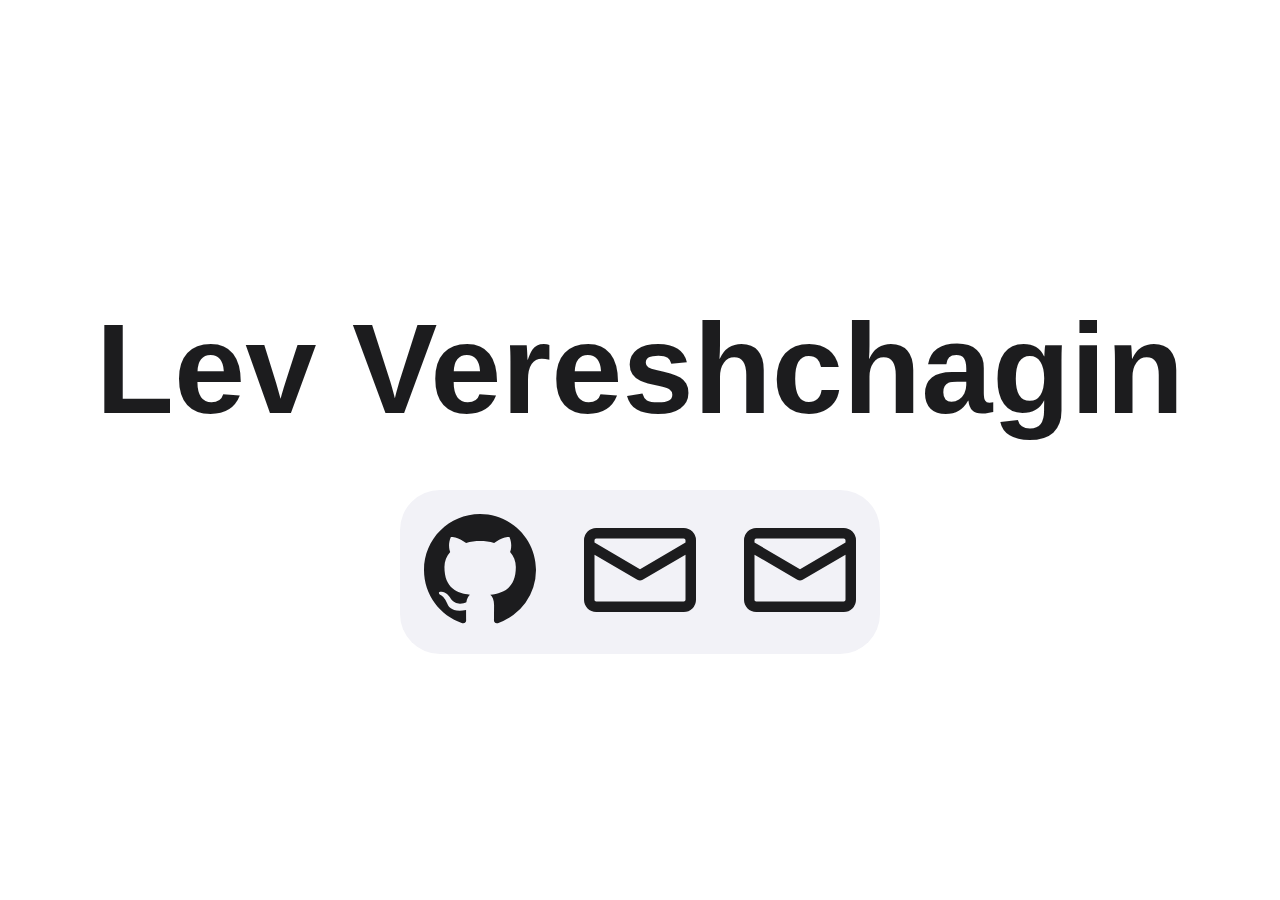
==== index.html @ 140dc135 "Change header" ====
<!DOCTYPE html>
<html lang="en">

<body>
    <link rel="stylesheet" type="text/css" href="style.css" media="screen" />
    <h1>Lev Vereshchagin</h1>
    <div id="icons">
        <div class="icon" id="github">
            <a href="https://github.com/vrslev">
                <svg xmlns="http://www.w3.org/2000/svg" viewBox="0 0 16 16" width="24" height="24">
                    <path fill-rule="evenodd"
                        d="M8 0C3.58 0 0 3.58 0 8c0 3.54 2.29 6.53 5.47 7.59.4.07.55-.17.55-.38 0-.19-.01-.82-.01-1.49-2.01.37-2.53-.49-2.69-.94-.09-.23-.48-.94-.82-1.13-.28-.15-.68-.52-.01-.53.63-.01 1.08.58 1.23.82.72 1.21 1.87.87 2.33.66.07-.52.28-.87.51-1.07-1.78-.2-3.64-.89-3.64-3.95 0-.87.31-1.59.82-2.15-.08-.2-.36-1.02.08-2.12 0 0 .67-.21 2.2.82.64-.18 1.32-.27 2-.27.68 0 1.36.09 2 .27 1.53-1.04 2.2-.82 2.2-.82.44 1.1.16 1.92.08 2.12.51.56.82 1.27.82 2.15 0 3.07-1.87 3.75-3.65 3.95.29.25.54.73.54 1.48 0 1.07-.01 1.93-.01 2.2 0 .21.15.46.55.38A8.013 8.013 0 0016 8c0-4.42-3.58-8-8-8z">
                    </path>
                </svg>
            </a>
        </div>
        <div class="icon" id="mail">
            <a href="mailto:mail@vrslev.com">
                <svg xmlns="http://www.w3.org/2000/svg" viewBox="0 0 16 16" width="24" height="24">
                    <path fill-rule="evenodd"
                        d="M1.75 2A1.75 1.75 0 000 3.75v.736a.75.75 0 000 .027v7.737C0 13.216.784 14 1.75 14h12.5A1.75 1.75 0 0016 12.25v-8.5A1.75 1.75 0 0014.25 2H1.75zM14.5 4.07v-.32a.25.25 0 00-.25-.25H1.75a.25.25 0 00-.25.25v.32L8 7.88l6.5-3.81zm-13 1.74v6.441c0 .138.112.25.25.25h12.5a.25.25 0 00.25-.25V5.809L8.38 9.397a.75.75 0 01-.76 0L1.5 5.809z">
                    </path>
                </svg>
            </a>
        </div>
        <div class="icon" id="mail">
            <a href="mailto:mail@vrslev.com">
                <svg xmlns="http://www.w3.org/2000/svg" viewBox="0 0 16 16" width="24" height="24">
                    <path fill-rule="evenodd"
                        d="M1.75 2A1.75 1.75 0 000 3.75v.736a.75.75 0 000 .027v7.737C0 13.216.784 14 1.75 14h12.5A1.75 1.75 0 0016 12.25v-8.5A1.75 1.75 0 0014.25 2H1.75zM14.5 4.07v-.32a.25.25 0 00-.25-.25H1.75a.25.25 0 00-.25.25v.32L8 7.88l6.5-3.81zm-13 1.74v6.441c0 .138.112.25.25.25h12.5a.25.25 0 00.25-.25V5.809L8.38 9.397a.75.75 0 01-.76 0L1.5 5.809z">
                    </path>
                </svg>
            </a>
        </div>
    </div>
</body>

</html>
---- style.css ----
body {
    font-family: -apple-system, BlinkMacSystemFont, "Segoe UI", "Roboto", "Oxygen",
        "Ubuntu", "Cantarell", "Fira Sans", "Droid Sans", "Helvetica Neue",
        sans-serif;
    --light: rgb(242, 242, 247);
    --dark: rgb(28, 28, 30);
    background-color: white;
    color: var(--dark);

    display: flex;
    flex-direction: column;
    justify-content: center;
    min-height: 100vh;
    max-width: max-content;
    margin: auto;

    overflow: hidden;
}

h1 {
    text-align: center;
    font-size: 8em;
    margin: 3rem;
}

#icons {
    display: flex;
    justify-content: center;
    align-self: center;
    background: var(--light);
    border-radius: 2.5em;
}

svg {
    margin: 1.5em;
    height: 7em;
    width: 7em;
    fill: var(--dark);
    outline-style: none;
}

svg:hover {
    fill: rgb(99, 99, 102);
}

@media (prefers-color-scheme: dark) {
    body {
        background-color: var(--dark);
        color: var(--light);
    }

    svg {
        fill: var(--dark);
    }

    svg:hover {
        fill: rgb(174, 174, 178);
    }

    #icons {
        background: var(--light);
    }
}
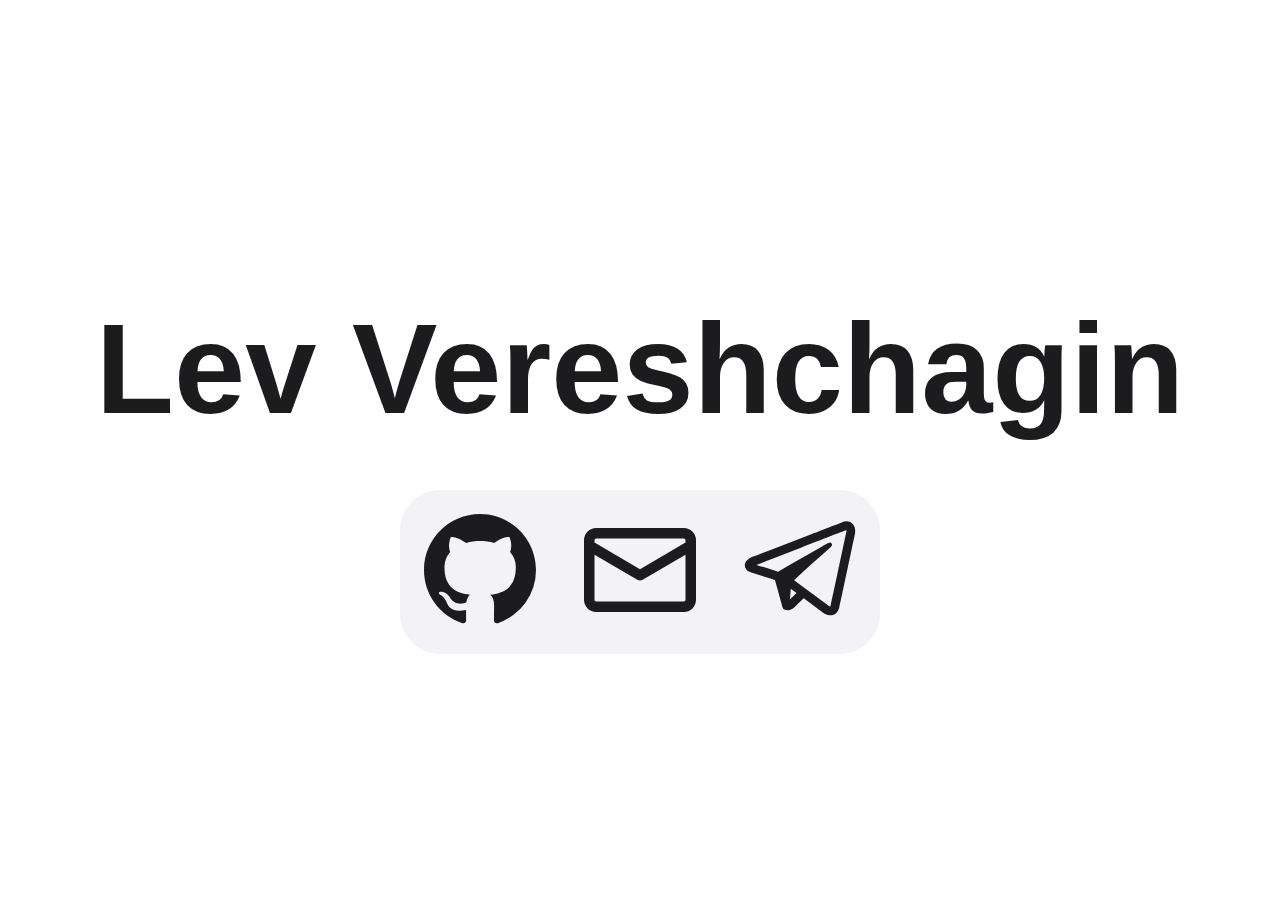
==== commit 10d80b2c: "Add telegram" ====
--- a/index.html
+++ b/index.html
@@ -24,11 +24,10 @@
             </a>
         </div>
         <div class="icon" id="mail">
-            <a href="mailto:mail@vrslev.com">
-                <svg xmlns="http://www.w3.org/2000/svg" viewBox="0 0 16 16" width="24" height="24">
-                    <path fill-rule="evenodd"
-                        d="M1.75 2A1.75 1.75 0 000 3.75v.736a.75.75 0 000 .027v7.737C0 13.216.784 14 1.75 14h12.5A1.75 1.75 0 0016 12.25v-8.5A1.75 1.75 0 0014.25 2H1.75zM14.5 4.07v-.32a.25.25 0 00-.25-.25H1.75a.25.25 0 00-.25.25v.32L8 7.88l6.5-3.81zm-13 1.74v6.441c0 .138.112.25.25.25h12.5a.25.25 0 00.25-.25V5.809L8.38 9.397a.75.75 0 01-.76 0L1.5 5.809z">
-                    </path>
+            <a href="https://t.me/vrslev">
+                <svg xmlns="http://www.w3.org/2000/svg" viewBox="0 0 24 24" width="24" height="24">
+                    <path
+                        d="M22.05 1.577c-.393-.016-.784.08-1.117.235-.484.186-4.92 1.902-9.41 3.64-2.26.873-4.518 1.746-6.256 2.415-1.737.67-3.045 1.168-3.114 1.192-.46.16-1.082.362-1.61.984-.133.155-.267.354-.335.628s-.038.622.095.895c.265.547.714.773 1.244.976 1.76.564 3.58 1.102 5.087 1.608.556 1.96 1.09 3.927 1.618 5.89.174.394.553.54.944.544l-.002.02s.307.03.606-.042c.3-.07.677-.244 1.02-.565.377-.354 1.4-1.36 1.98-1.928l4.37 3.226.035.02s.484.34 1.192.388c.354.024.82-.044 1.22-.337.403-.294.67-.767.795-1.307.374-1.63 2.853-13.427 3.276-15.38l-.012.046c.296-1.1.187-2.108-.496-2.705-.342-.297-.736-.427-1.13-.444zm-.118 1.874c.027.025.025.025.002.027-.007-.002.08.118-.09.755l-.007.024-.005.022c-.432 1.997-2.936 13.9-3.27 15.356-.046.196-.065.182-.054.17-.1-.015-.285-.094-.3-.1l-7.48-5.525c2.562-2.467 5.182-4.7 7.827-7.08.468-.235.39-.96-.17-.972-.594.14-1.095.567-1.64.84-3.132 1.858-6.332 3.492-9.43 5.406-1.59-.553-3.177-1.012-4.643-1.467 1.272-.51 2.283-.886 3.278-1.27 1.738-.67 3.996-1.54 6.256-2.415 4.522-1.748 9.07-3.51 9.465-3.662l.032-.013.03-.013c.11-.05.173-.055.202-.057 0 0-.01-.033-.002-.026zM10.02 16.016l1.234.912c-.532.52-1.035 1.01-1.398 1.36z" />
                 </svg>
             </a>
         </div>
